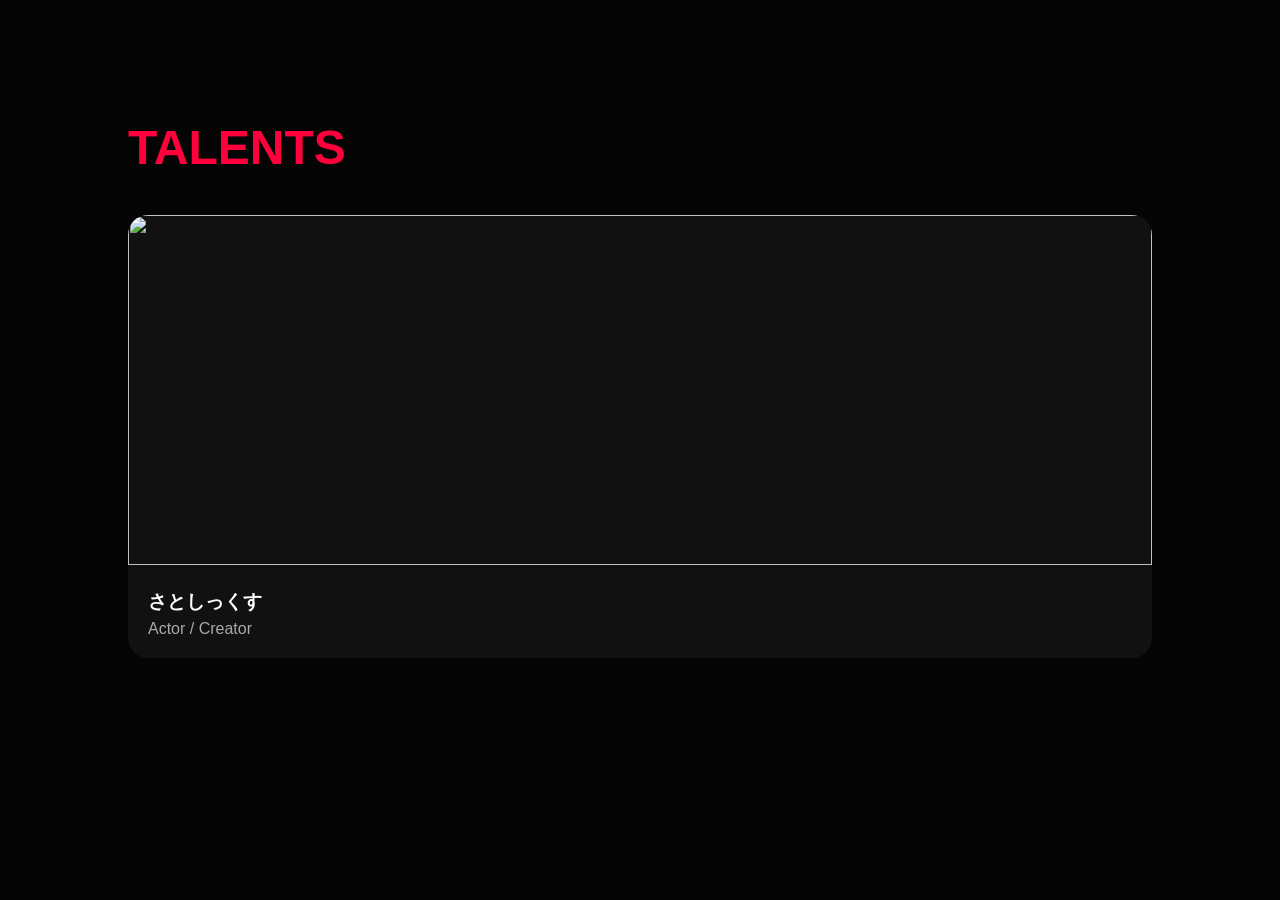
==== talents.html @ 32d6844a "Add files via upload" ====
<!DOCTYPE html>
<html lang="ja">
<head>
<meta charset="UTF-8">
<meta name="viewport" content="width=device-width, initial-scale=1.0">
<title>TALENTS | SEVEN VISION</title>
<link rel="stylesheet" href="style.css">
</head>

<body>

<section class="section">
<h2>TALENTS</h2>

<div class="talent-grid">

<div class="talent-card">
<img src="http://sixxvision.com/wp-content/uploads/2017/02/IMG_9835.jpg" />
<h3>さとしっくす</h3>
<p>Actor / Creator</p>
</div>

</div>

</section>

</body>
</html>
---- style.css ----
*{
  margin:0;
  padding:0;
  box-sizing:border-box;
}

body{
  background:#050505;
  color:#fff;
  font-family:'Noto Sans JP',sans-serif;
}

nav{
  display:flex;
  justify-content:space-between;
  padding:25px 10%;
  position:fixed;
  width:100%;
  z-index:999;
  background:rgba(0,0,0,.6);
  backdrop-filter:blur(10px);
}

.logo{
  color:#ff003c;
  font-size:1.5rem;
  font-weight:900;
}

nav ul{
  display:flex;
  gap:30px;
  list-style:none;
}

nav a{
  color:#fff;
  text-decoration:none;
}

.hero{
  height:100vh;
  background:
  linear-gradient(rgba(0,0,0,.7), rgba(0,0,0,.7)),
  url('https://images.unsplash.com/photo-1501386761578-eac5c94b800a?q=80&w=1600');
  background-size:cover;
  display:flex;
  align-items:center;
  padding:0 10%;
}

.hero-content h1{
  font-size:5rem;
  margin-bottom:30px;
}

.hero-content p{
  font-size:1.2rem;
  margin-bottom:30px;
  color:#ccc;
}

.btn{
  display:inline-block;
  background:#ff003c;
  color:#fff;
  padding:15px 40px;
  text-decoration:none;
  border-radius:50px;
  transition:.4s;
}

.btn:hover{
  transform:translateY(-5px);
  box-shadow:0 0 30px #ff003c;
}

.section{
  padding:120px 10%;
}

.section h2{
  font-size:3rem;
  margin-bottom:40px;
  color:#ff003c;
}

.dark{
  background:#0b0b0b;
}

.special-box{
  background:#111;
  border:1px solid #222;
  padding:40px;
  border-radius:20px;
}

.special-box ul{
  margin-top:20px;
  padding-left:20px;
}

.talent-grid{
  display:grid;
  grid-template-columns:repeat(auto-fit,minmax(250px,1fr));
  gap:30px;
}

.talent-card{
  background:#111;
  border-radius:20px;
  overflow:hidden;
  transition:.4s;
}

.talent-card:hover{
  transform:translateY(-10px);
}

.talent-card img{
  width:100%;
  height:350px;
  object-fit:cover;
}

.talent-card h3{
  padding:20px 20px 5px;
}

.talent-card p{
  padding:0 20px 20px;
  color:#aaa;
}

form{
  display:flex;
  flex-direction:column;
  gap:20px;
}

input,textarea{
  padding:18px;
  background:#111;
  border:none;
  color:#fff;
  border-radius:10px;
}

button{
  padding:18px;
  border:none;
  background:#ff003c;
  color:#fff;
  border-radius:10px;
  cursor:pointer;
  font-size:1rem;
}

footer{
  text-align:center;
  padding:40px;
  background:#000;
  color:#777;
}
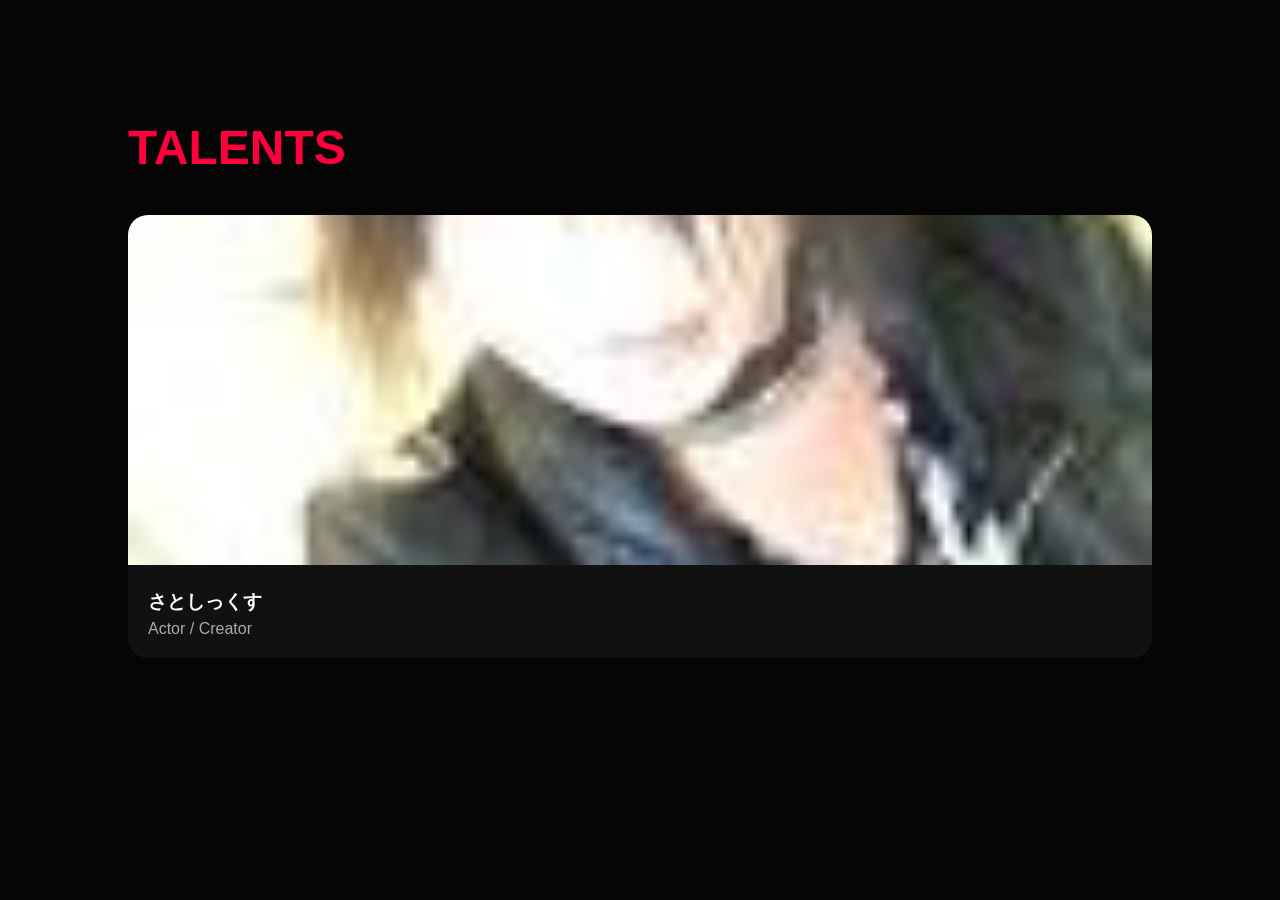
==== commit b023313c: "talents.html" ====
--- a/talents.html
+++ b/talents.html
@@ -15,7 +15,7 @@
 <div class="talent-grid">
 
 <div class="talent-card">
-<img src="http://sixxvision.com/wp-content/uploads/2017/02/IMG_9835.jpg" />
+<img src="[data-uri]" />
 <h3>さとしっくす</h3>
 <p>Actor / Creator</p>
 </div>
@@ -25,4 +25,4 @@
 </section>
 
 </body>
-</html>+</html>
